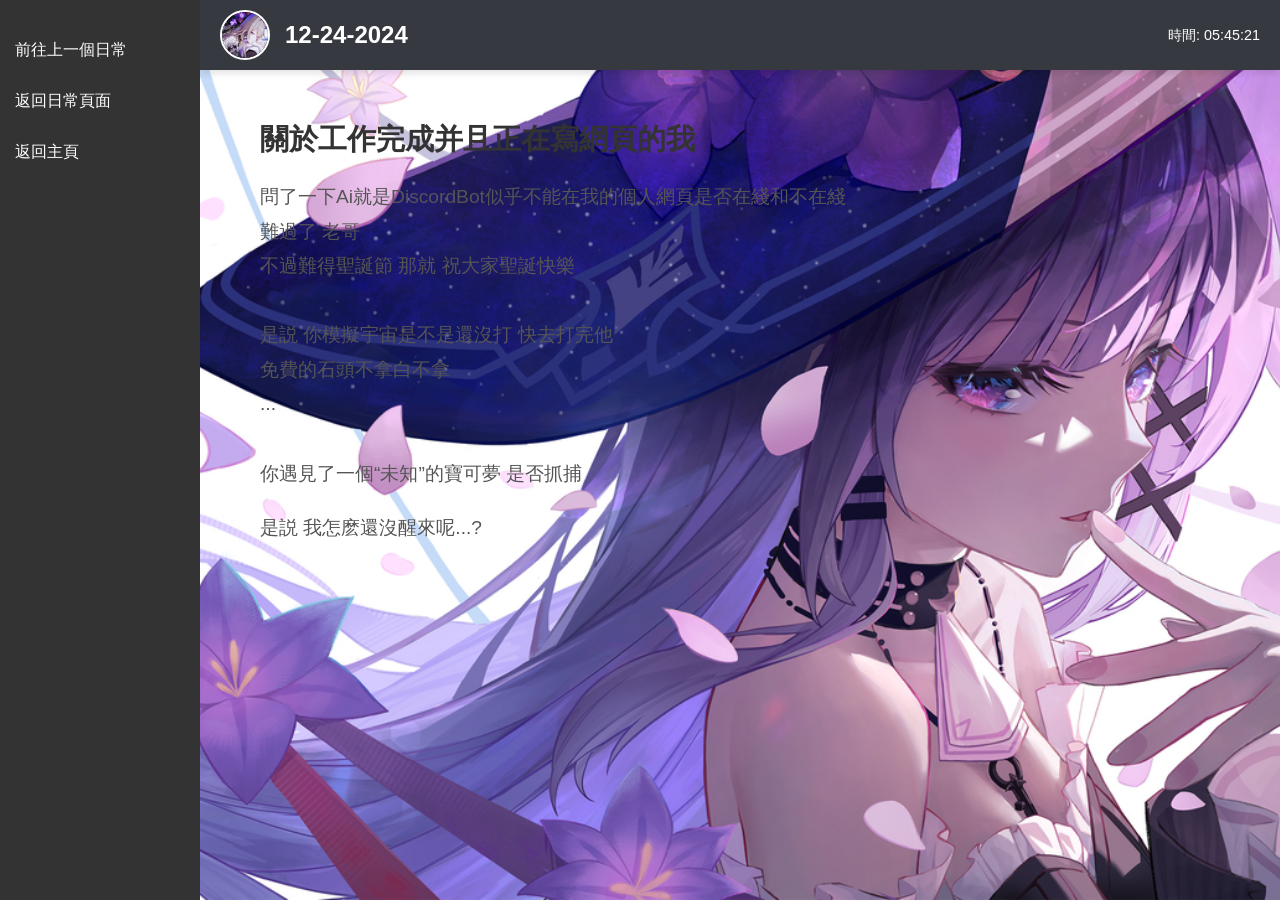
==== pages/page/12-24-2024.html @ f1ad2cce "Add files via upload" ====
<!DOCTYPE html>
<html lang="zh">
<head>
    <meta charset="UTF-8">
    <meta name="viewport" content="width=device-width, initial-scale=1.0">
    <title>ShirokoHub</title>
    <link rel="icon" type="image/png" href="../../images/favicon-96x96.png" sizes="96x96" />
    <link rel="icon" type="image/svg+xml" href="../../images/favicon.svg" />
    <link rel="shortcut icon" href="../../images/favicon.ico" />
    <link rel="apple-touch-icon" sizes="180x180" href="../../images/apple-touch-icon.png" />
    <link rel="manifest" href="../../images/site.webmanifest" />
    <link rel="stylesheet" href="12-24-2024.css">
</head>
<body>
    <header>
        <img src="../../images/usericon.png" alt="我的個人頭像" class="user-icon">
        <h1>12-24-2024</h1>
        <div id="time-display">時間: <span id="current-time"></span></div>
    </header>
    <nav>
        <ul>  
            <li><a href="12-23-2024.html">前往上一個日常</a></li>
            <li><a href="../daily.html">返回日常頁面</a></li>
            <li><a href="../../index.html">返回主頁</a></li>
        </ul>
    </nav>
    <main> 
        <section> 
            <h2>
                關於工作完成并且正在寫網頁的我
            </h2> 
        <p> 
            問了一下Ai就是DiscordBot似乎不能在我的個人網頁是否在綫和不在綫
            <br>難過了 老哥
            <br>不過難得聖誕節 那就 祝大家聖誕快樂
            <br>
            <br>是説 你模擬宇宙是不是還沒打 快去打完他
            <br>免費的石頭不拿白不拿
            <br>...
            <br>
            <br> 你遇見了一個“未知”的寶可夢 是否抓捕
        </p>
        <p>
            是説 我怎麽還沒醒來呢...?
        </p>
        </section>
    </main>
    <script>
        function updateTime() {
            const now = new Date();
            const hours = now.getHours().toString().padStart(2, '0');
            const minutes = now.getMinutes().toString().padStart(2, '0');
            const seconds = now.getSeconds().toString().padStart(2, '0');
            document.getElementById('current-time').textContent = `${hours}:${minutes}:${seconds}`;
        }
        
        setInterval(updateTime, 1000);
    </script>
</body>
</html>
---- pages/page/12-24-2024.css ----
* {
    margin: 0;
    padding: 0;
    box-sizing: border-box;
}

body {
    font-family: Arial, sans-serif;
    background-image: url('../../images/page-background.jpg');
    background-size: cover;
    background-position: center;
    background-attachment: fixed;
    color: #111;
    display: flex;
    flex-direction: column;
    align-items: center;
    padding: 20px;
}

header {
    display: flex;
    align-items: center;
    justify-content: space-between;
    padding: 10px 20px;
    background-color: #36393f;
    color: white;
    box-shadow: 0 4px 6px rgba(0, 0, 0, 0.1);
    position: fixed;
    top: 0;
    left: 200px;
    width: calc(100% - 200px);
    z-index: 1000;
    white-space: nowrap;
}

header .user-icon {
    width: 50px;
    height: 50px;
    border-radius: 50%;
    border: 2px solid white;
    margin-right: 15px;
}

header h1 {
    margin: 0;
    font-size: 1.5em;
    flex-shrink: 0;
}

header #time-display {
    font-size: 0.9em;
    margin-left: auto;
    padding-left: 10px;
    max-width: 150px;
    text-align: right;
    overflow: hidden;
    white-space: nowrap;
    text-overflow: ellipsis;
}

nav {
    background-color: #333;
    color: white;
    width: 200px;
    height: 100vh;
    position: fixed;
    top: 0;
    left: 0;
    display: flex;
    flex-direction: column;
    padding-top: 20px;
    z-index: 1000;
}

nav ul {
    list-style: none;
    margin: 0;
    padding: 0;
}

nav ul li {
    margin: 10px 0;
}

nav ul li a {
    color: white;
    text-decoration: none;
    font-size: 1em;
    padding: 10px 15px;
    display: block;
    border-radius: 4px;
}

nav ul li a:hover {
    background-color: #575757;
}

main {
    padding: 100px 20px 20px;
    max-width: 900px;
    margin: 0 auto;
    margin-left: 220px;
    flex: 1;
}

main h2 {
    font-size: 1.8em;
    margin-bottom: 10px;
    text-align: left;
}

main p {
    font-size: 1.2em;
    margin-bottom: 20px;
    line-height: 1.6;
    text-align: justify;
}


section h2 {
    font-size: 1.8rem;
    color: #333;
    margin-bottom: 20px;
}

section p {
    font-size: 1.2rem;
    color: #555;
    line-height: 1.8;
}
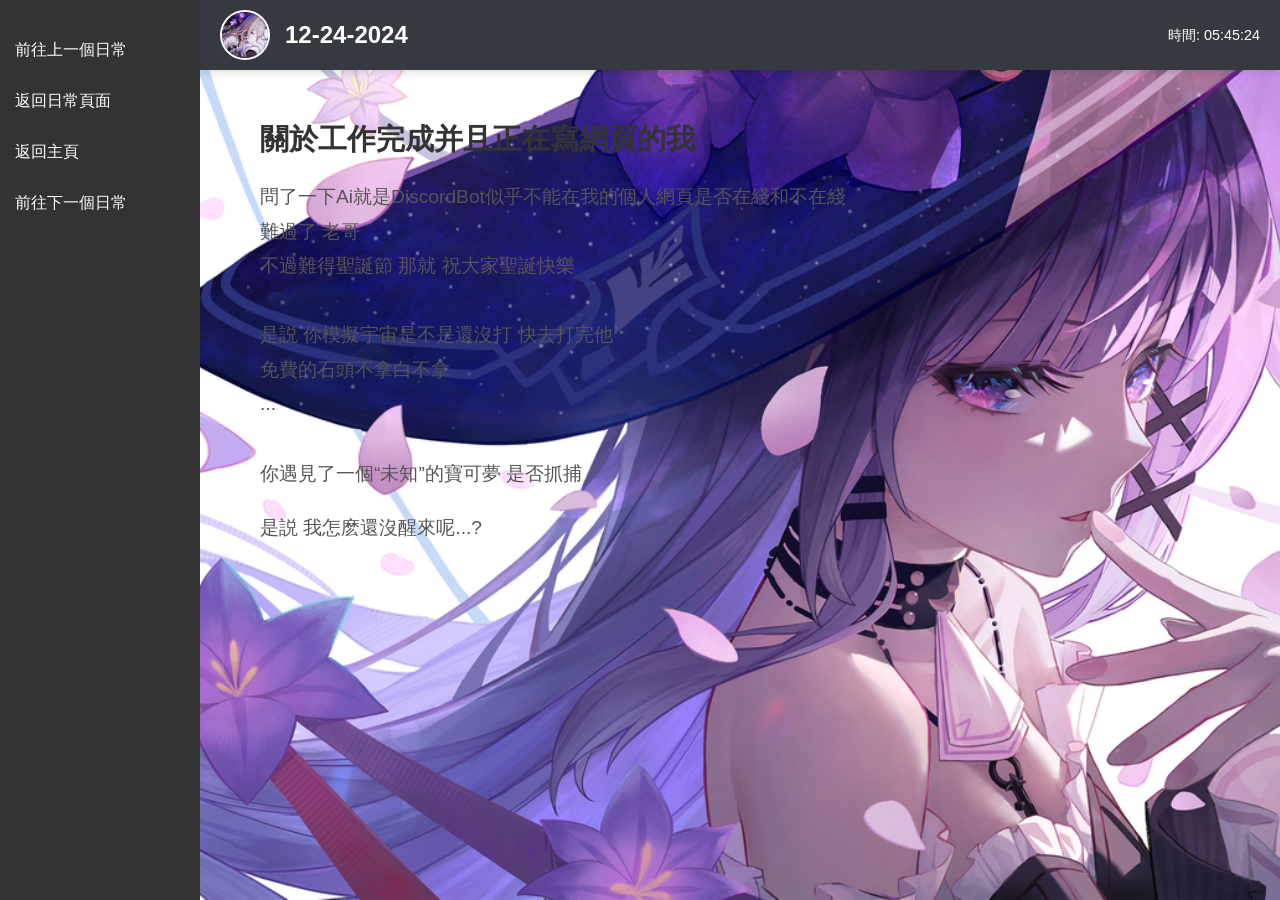
==== commit 0a27f216: "Update 12-24-2024.html" ====
--- a/pages/page/12-24-2024.html
+++ b/pages/page/12-24-2024.html
@@ -22,6 +22,7 @@
             <li><a href="12-23-2024.html">前往上一個日常</a></li>
             <li><a href="../daily.html">返回日常頁面</a></li>
             <li><a href="../../index.html">返回主頁</a></li>
+            <li><a href="2-11-2025.html">前往下一個日常</a></li>
         </ul>
     </nav>
     <main> 
